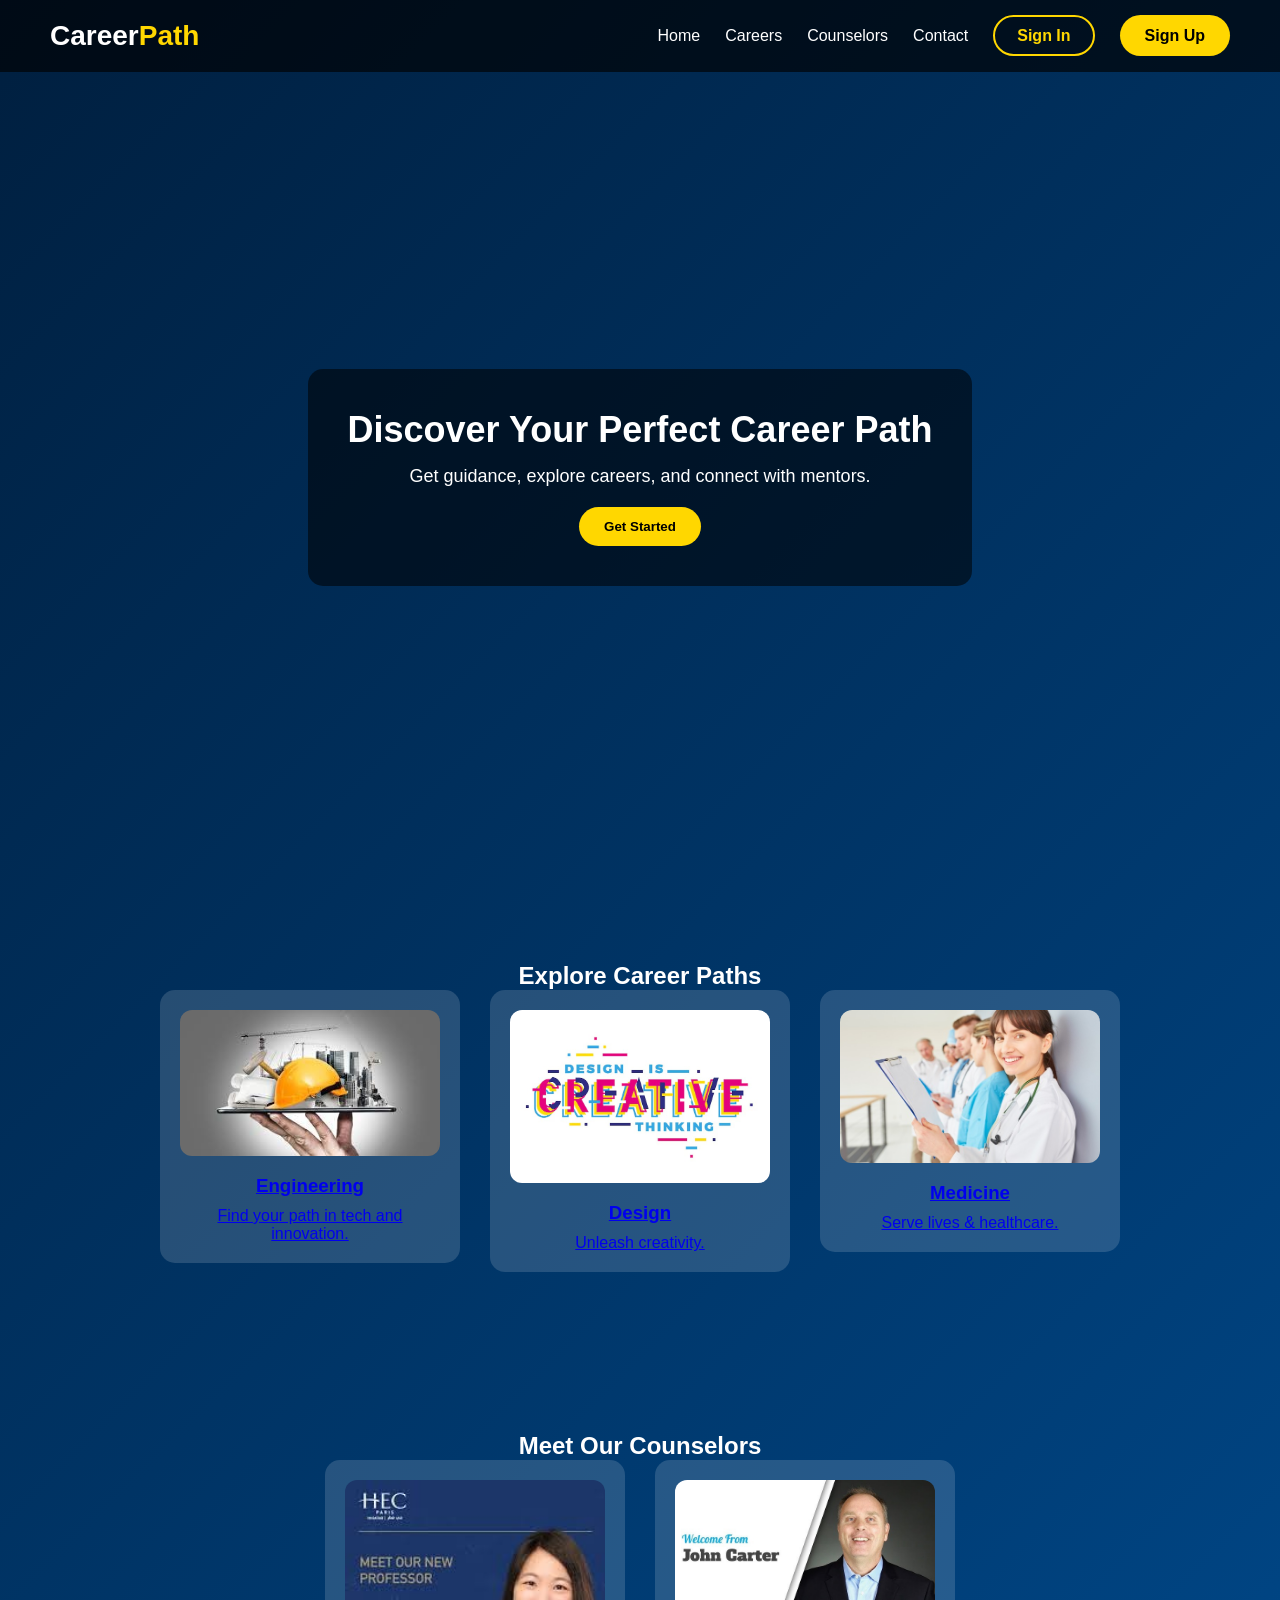
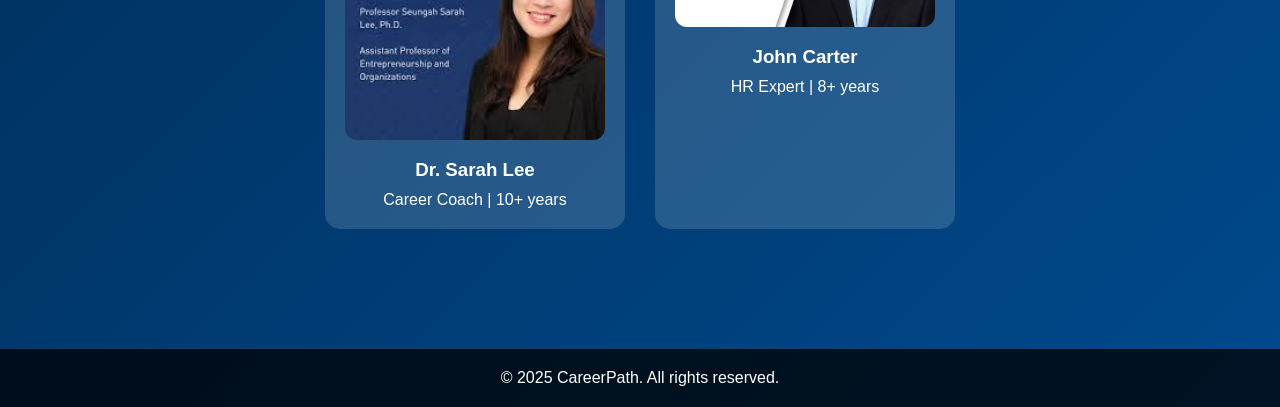
==== index.html @ 2073a29a "Rename project.html to index.html" ====
<!DOCTYPE html>
<html lang="en">
<head>
  <meta charset="UTF-8">
  <title>CareerPath</title>
  <link rel="stylesheet" href="style.css">
  <script defer src="script.js"></script>
</head>
<body>

<header class="header">
  <h1 class="logo">Career<span>Path</span></h1>
  <nav>
    <ul>
      <li><a href="#home">Home</a></li>
      <li><a href="#careers">Careers</a></li>
      <li><a href="#counselors">Counselors</a></li>
      <li><a href="contact.html">Contact</a></li>
      <li id="signin-btn"><a href="signin.html" class="btn-secondary">Sign In</a></li>
      <li id="signup-btn"><a href="signup.html" class="btn-primary">Sign Up</a></li>
      <li id="signout-btn" style="display:none;">
        <a href="#" class="btn-secondary" onclick="logout()">Sign Out</a>
      </li>
    </ul>
  </nav>
</header>

<section id="home" class="hero">
  <video autoplay muted loop id="bg-video">
    <source src="images/videocareer.mp4" type="video/mp4">
  </video>

  <div class="hero-content">
    <h2>Discover Your Perfect Career Path</h2>
    <p>Get guidance, explore careers, and connect with mentors.</p>
    <button class="btn-primary" onclick="goToSignup()">Get Started</button>
  </div>
</section>

<section id="careers" class="section">
  <h2>Explore Career Paths</h2>
  <div class="cards">
    <a href="engineering.html" class="card-link">
      <div class="card">
        <img src="images/engineering.jpg">
        <h3>Engineering</h3>
        <p>Find your path in tech and innovation.</p>
      </div>
    </a>
    <a href="design.html" class="card-link">
      <div class="card">
        <img src="images/design.jpg">
        <h3>Design</h3>
        <p>Unleash creativity.</p>
      </div>
    </a>
    <a href="medicine.html" class="card-link">
      <div class="card">
        <img src="images/medicine.jpg">
        <h3>Medicine</h3>
        <p>Serve lives & healthcare.</p>
      </div>
    </a>
  </div>
</section>

<section id="counselors" class="section">
  <h2>Meet Our Counselors</h2>
  <div class="cards">
    <div class="card">
      <a href="counselor.html"><img src="images/counselor1.jpg"></a>
      <h3>Dr. Sarah Lee</h3>
      <p>Career Coach | 10+ years</p>
    </div>
    <div class="card">
      <a href="counselor.html"><img src="images/counselor2.jpg"></a>
      <h3>John Carter</h3>
      <p>HR Expert | 8+ years</p>
    </div>
  </div>
</section>

<footer>
  <p>© 2025 CareerPath. All rights reserved.</p>
</footer>

</body>
</html>
---- style.css ----
* {
  margin: 0;
  padding: 0;
  box-sizing: border-box;
  font-family: "Poppins", sans-serif;
}

body {
  background: linear-gradient(135deg, #001f3f, #0074D9, #39CCCC);
  background-size: 400% 400%;
  animation: gradientMove 15s ease infinite;
  color: #ffffff;
  min-height: 100vh;
}

html {
  scroll-behavior: smooth;
}

@keyframes gradientMove {
  0% { background-position: 0% 50%; }
  50% { background-position: 100% 50%; }
  100% { background-position: 0% 50%; }
}

.header {
  display: flex;
  justify-content: space-between;
  align-items: center;
  padding: 20px 50px;
  background: rgba(0, 0, 0, 0.65);
  position: sticky;
  top: 0;
  z-index: 1000;
}

.logo {
  font-size: 28px;
  font-weight: 700;
}

.logo span {
  color: #FFD700;
}

nav ul {
  list-style: none;
  display: flex;
  gap: 25px;
  align-items: center;
}

nav a {
  color: #ffffff;
  text-decoration: none;
  font-weight: 500;
  transition: color 0.3s ease;
}

nav a:hover {
  color: #FFD700;
}

.hero {
  height: 90vh;
  display: flex;
  justify-content: center;
  align-items: center;
  text-align: center;
  position: relative;
}

.hero-content {
  background: rgba(0, 0, 0, 0.55);
  padding: 40px;
  border-radius: 15px;
  animation: fadeIn 1.8s ease;
}

.hero-content h2 {
  font-size: 36px;
  margin-bottom: 15px;
}

.hero-content p {
  font-size: 18px;
}

@keyframes fadeIn {
  from {
    opacity: 0;
    transform: translateY(30px);
  }
  to {
    opacity: 1;
    transform: translateY(0);
  }
}

#bg-video {
  position: fixed;
  top: 0;
  left: 0;
  width: 100%;
  height: 100%;
  object-fit: cover;
  z-index: -1;
}

.btn-primary {
  margin-top: 20px;
  padding: 12px 25px;
  background: #FFD700;
  color: #000000;
  border-radius: 25px;
  font-weight: bold;
  border: none;
  cursor: pointer;
  transition: transform 0.3s;
}

.btn-primary:hover {
  transform: scale(1.1);
}

.btn-secondary {
  padding: 10px 22px;
  border-radius: 25px;
  border: 2px solid #FFD700;
  color: #FFD700;
  font-weight: 600;
}

.section {
  padding: 80px 50px;
  text-align: center;
}

.page-title {
  font-size: 36px;
  margin-bottom: 10px;
  color: #FFD700;
}

.page-subtitle {
  font-size: 18px;
  color: #f1f1f1;
  margin-bottom: 50px;
}

.cards {
  display: flex;
  justify-content: center;
  gap: 30px;
  flex-wrap: wrap;
}

.card {
  background: rgba(255, 255, 255, 0.15);
  padding: 20px;
  border-radius: 15px;
  width: 300px;
  transition: transform 0.4s, box-shadow 0.4s;
}

.card:hover {
  transform: translateY(-10px);
  box-shadow: 0 8px 20px rgba(0, 0, 0, 0.3);
}

.card img {
  width: 100%;
  border-radius: 12px;
  margin-bottom: 15px;
}

.card h3 {
  margin-bottom: 10px;
}

.engineering-page .page-title,
.engineering-page .card h3 {
  color: #FFD700;
}

.design-page .page-title,
.design-page .card h3 {
  color: #ff66cc;
}

.medicine-page .page-title,
.medicine-page .card h3 {
  color: #00ffcc;
}

.contact form {
  max-width: 500px;
  margin: auto;
  display: flex;
  flex-direction: column;
  gap: 15px;
}

.contact input,
.contact textarea {
  padding: 12px;
  border-radius: 10px;
  border: none;
  outline: none;
}

.login-box {
  width: 320px;
  margin: 120px auto;
  background: rgba(255, 255, 255, 0.95);
  padding: 25px;
  border-radius: 12px;
  text-align: center;
  color: #000000;
  box-shadow: 0 0 15px rgba(0, 0, 0, 0.4);
}

.login-box h2 {
  margin-bottom: 20px;
}

.login-box input {
  width: 100%;
  padding: 10px;
  margin: 10px 0;
  border-radius: 6px;
  border: 1px solid #ccc;
}

.login-box a {
  color: #0074D9;
  text-decoration: none;
  font-weight: 600;
}

footer {
  background: rgba(0, 0, 0, 0.75);
  padding: 20px;
  text-align: center;
  margin-top: 40px;
}

@media (max-width: 768px) {
  .header {
    flex-direction: column;
    gap: 15px;
  }

  nav ul {
    flex-direction: column;
    gap: 15px;
  }

  .hero-content h2 {
    font-size: 28px;
  }

  .section {
    padding: 60px 20px;
  }
}

@media (max-width: 480px) {
  .card {
    width: 100%;
  }
}
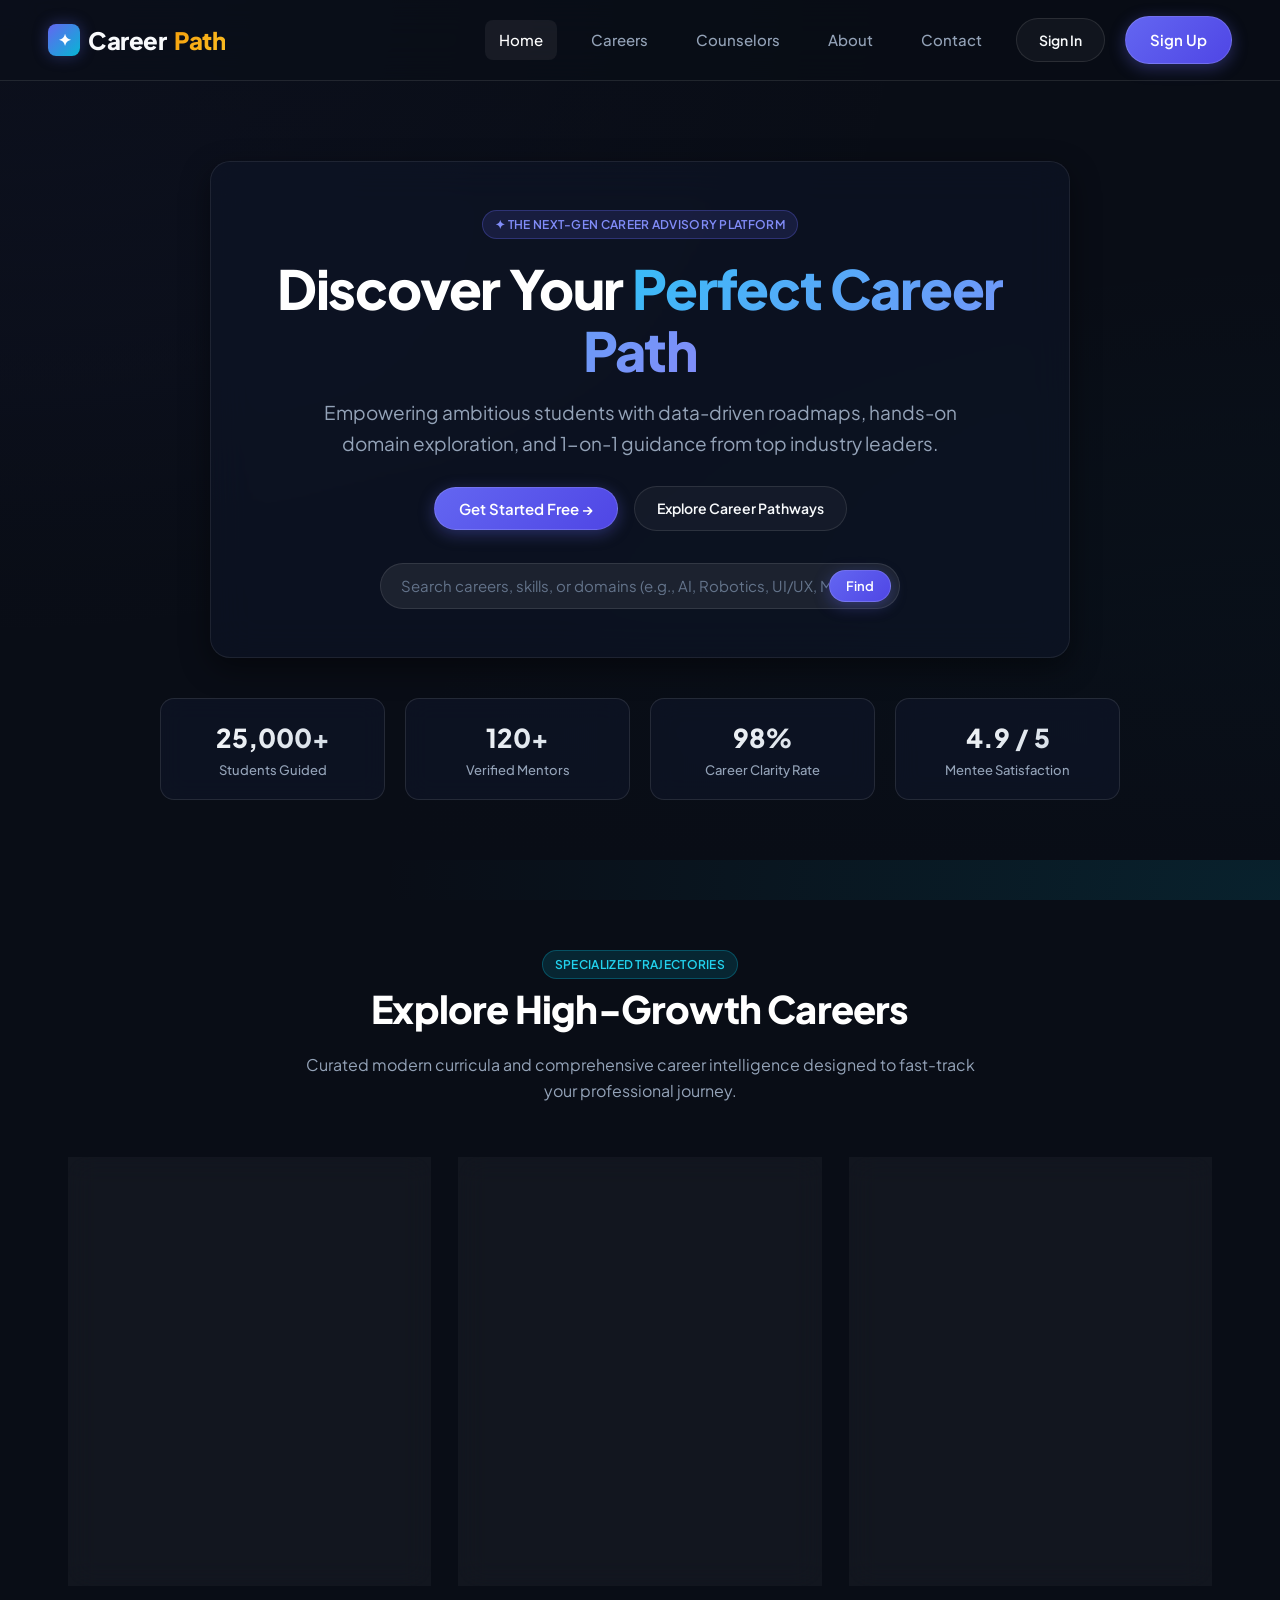
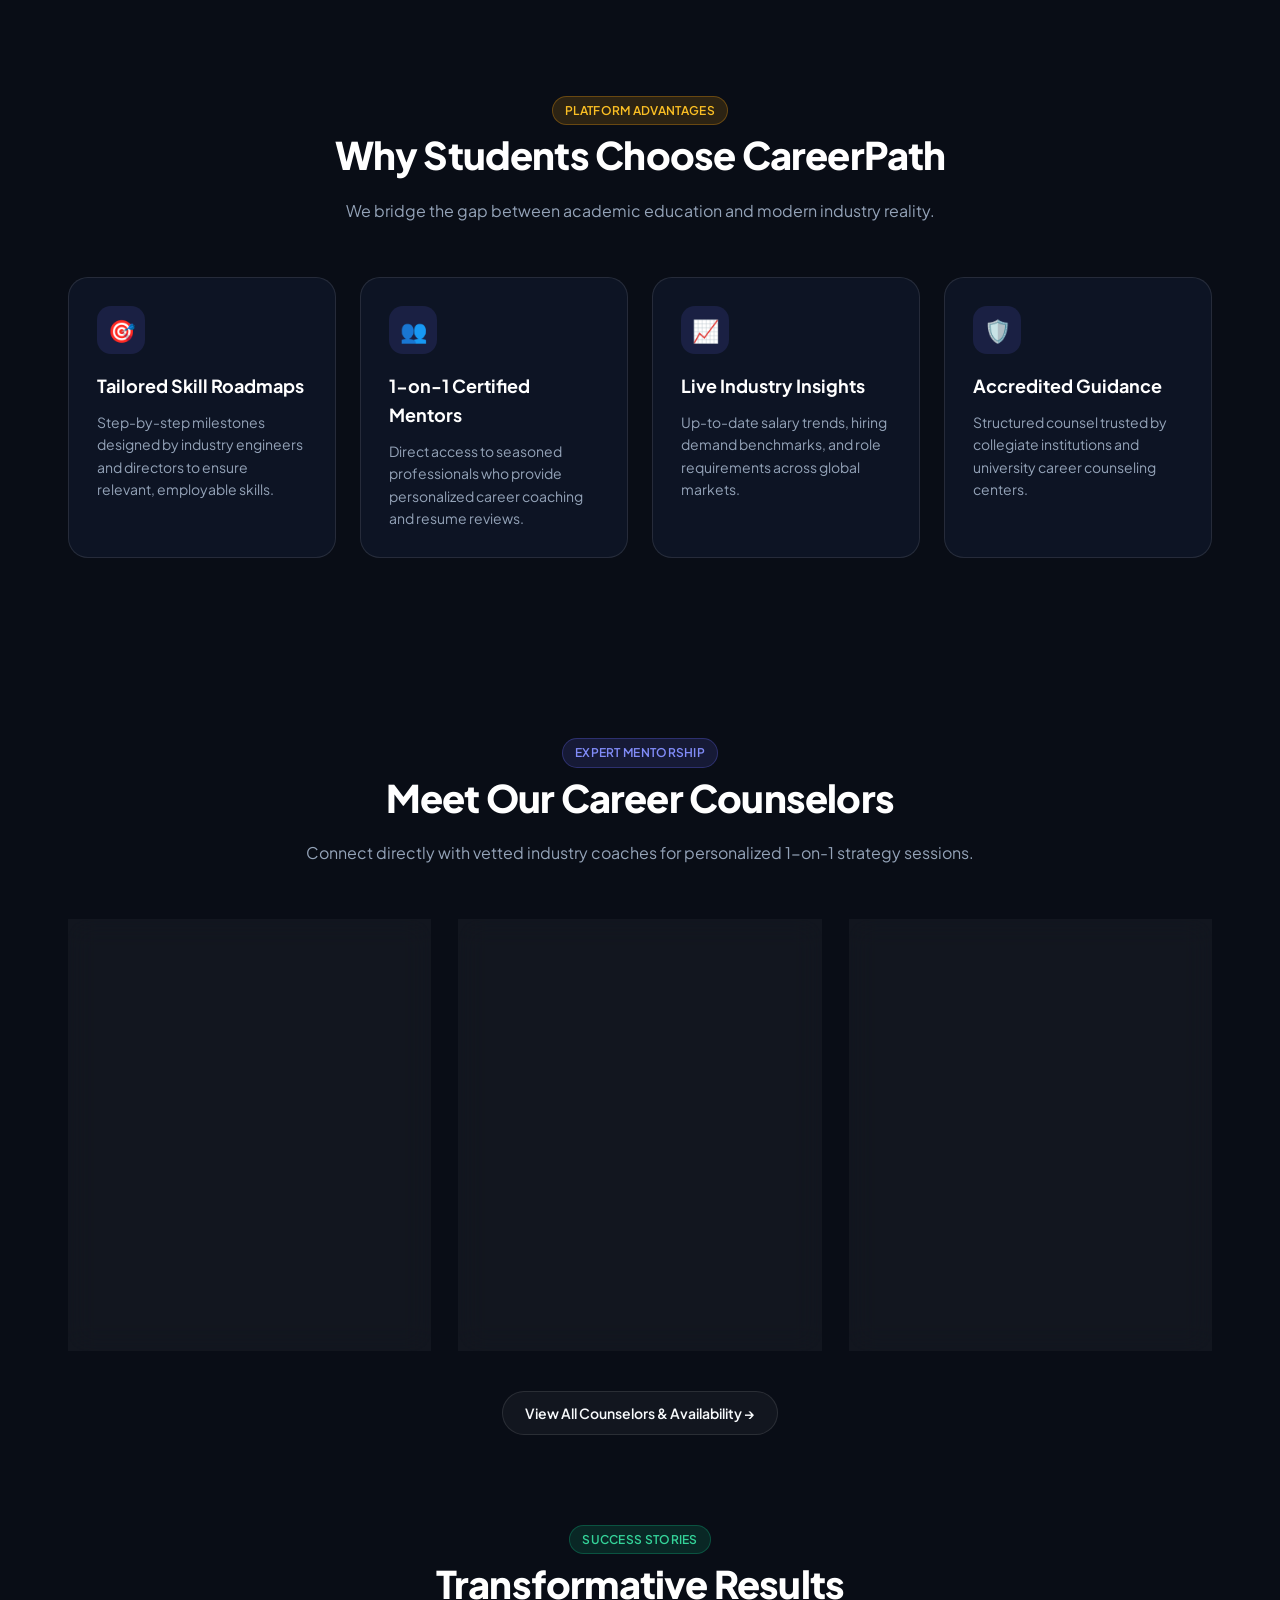
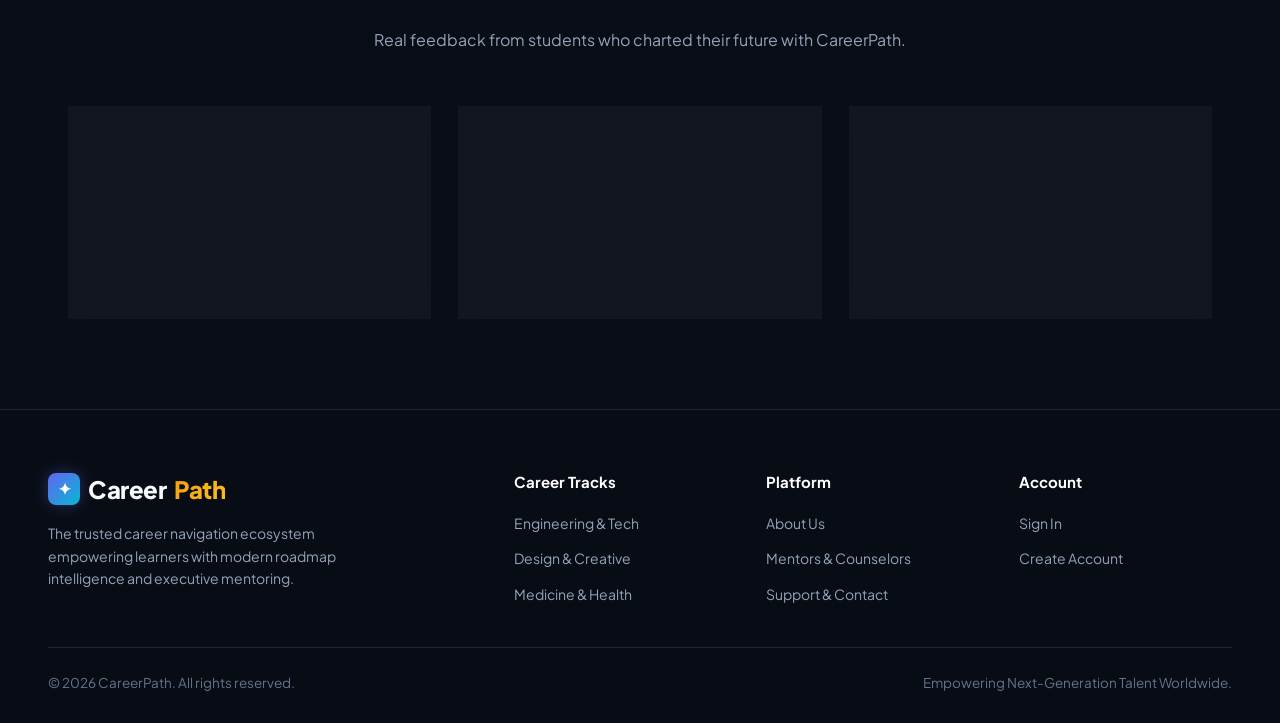
==== commit b9a741c4: "feat: major professional UI/UX upgrade with modern dark-slate theme, roadmaps, and booking system" ====
--- a/index.html
+++ b/index.html
@@ -2,22 +2,39 @@
 <html lang="en">
 <head>
   <meta charset="UTF-8">
-  <title>CareerPath</title>
+  <meta name="viewport" content="width=device-width, initial-scale=1.0">
+  <title>CareerPath | Discover Your Perfect Career Direction</title>
   <link rel="stylesheet" href="style.css">
   <script defer src="script.js"></script>
 </head>
 <body>
 
 <header class="header">
-  <h1 class="logo">Career<span>Path</span></h1>
+  <a href="index.html" class="logo">
+    <div class="logo-icon">✦</div>
+    Career<span>Path</span>
+  </a>
+
+  <button class="mobile-toggle" aria-label="Toggle Menu">☰</button>
+
   <nav>
     <ul>
-      <li><a href="#home">Home</a></li>
+      <li><a href="#home" class="active">Home</a></li>
       <li><a href="#careers">Careers</a></li>
       <li><a href="#counselors">Counselors</a></li>
+      <li><a href="about.html">About</a></li>
       <li><a href="contact.html">Contact</a></li>
-      <li id="signin-btn"><a href="signin.html" class="btn-secondary">Sign In</a></li>
-      <li id="signup-btn"><a href="signup.html" class="btn-primary">Sign Up</a></li>
+
+      <li id="user-badge" class="user-badge" style="display:none;"></li>
+
+      <li id="signin-btn">
+        <a href="signin.html" class="btn-secondary">Sign In</a>
+      </li>
+
+      <li id="signup-btn">
+        <a href="signup.html" class="btn-primary">Sign Up</a>
+      </li>
+
       <li id="signout-btn" style="display:none;">
         <a href="#" class="btn-secondary" onclick="logout()">Sign Out</a>
       </li>
@@ -25,64 +42,324 @@
   </nav>
 </header>
 
+<!-- HERO SECTION -->
 <section id="home" class="hero">
-  <video autoplay muted loop id="bg-video">
+  <video autoplay muted loop playsinline id="bg-video">
     <source src="images/videocareer.mp4" type="video/mp4">
   </video>
+  <div class="hero-overlay"></div>
 
   <div class="hero-content">
-    <h2>Discover Your Perfect Career Path</h2>
-    <p>Get guidance, explore careers, and connect with mentors.</p>
-    <button class="btn-primary" onclick="goToSignup()">Get Started</button>
-  </div>
-</section>
-
+    <div class="badge badge-primary">✦ The Next-Gen Career Advisory Platform</div>
+    <h2>Discover Your <span>Perfect Career Path</span></h2>
+    <p>Empowering ambitious students with data-driven roadmaps, hands-on domain exploration, and 1-on-1 guidance from top industry leaders.</p>
+
+    <div class="hero-cta-group">
+      <button class="btn-primary" onclick="goToSignup()">Get Started Free →</button>
+      <a href="#careers" class="btn-secondary">Explore Career Pathways</a>
+    </div>
+
+    <!-- Live Career Search -->
+    <div class="hero-search-wrapper">
+      <input type="text" id="career-search" placeholder="Search careers, skills, or domains (e.g., AI, Robotics, UI/UX, Medicine)..." />
+      <button class="btn-primary btn-sm" onclick="document.getElementById('careers').scrollIntoView({behavior: 'smooth'})">Find</button>
+    </div>
+  </div>
+
+  <!-- Trust Metrics Bar -->
+  <div class="stats-strip">
+    <div class="stat-box">
+      <div class="stat-number">25,000+</div>
+      <div class="stat-label">Students Guided</div>
+    </div>
+    <div class="stat-box">
+      <div class="stat-number">120+</div>
+      <div class="stat-label">Verified Mentors</div>
+    </div>
+    <div class="stat-box">
+      <div class="stat-number">98%</div>
+      <div class="stat-label">Career Clarity Rate</div>
+    </div>
+    <div class="stat-box">
+      <div class="stat-number">4.9 / 5</div>
+      <div class="stat-label">Mentee Satisfaction</div>
+    </div>
+  </div>
+</section>
+
+<!-- CAREER PATHWAYS SECTION -->
 <section id="careers" class="section">
-  <h2>Explore Career Paths</h2>
+  <div class="section-header">
+    <div class="badge badge-cyan">Specialized Trajectories</div>
+    <h2 class="page-title">Explore High-Growth Careers</h2>
+    <p class="page-subtitle">Curated modern curricula and comprehensive career intelligence designed to fast-track your professional journey.</p>
+  </div>
+
   <div class="cards">
     <a href="engineering.html" class="card-link">
       <div class="card">
-        <img src="images/engineering.jpg">
-        <h3>Engineering</h3>
-        <p>Find your path in tech and innovation.</p>
+        <div class="card-img-wrapper">
+          <span class="card-tag badge badge-primary">Technology & STEM</span>
+          <img src="images/engineering.jpg" alt="Engineering Careers">
+        </div>
+        <h3>Engineering <span>→</span></h3>
+        <p>Architect the future in computer science, software engineering, robotics, AI, and smart systems.</p>
+        <div class="card-meta">
+          <span>Avg. $95,000 - $145,000</span>
+          <span class="card-action-link">View Full Roadmap</span>
+        </div>
       </div>
     </a>
+
     <a href="design.html" class="card-link">
       <div class="card">
-        <img src="images/design.jpg">
-        <h3>Design</h3>
-        <p>Unleash creativity.</p>
+        <div class="card-img-wrapper">
+          <span class="card-tag badge badge-gold">Creative & Innovation</span>
+          <img src="images/design.jpg" alt="Design Careers">
+        </div>
+        <h3>Design & UX <span>→</span></h3>
+        <p>Shape seamless user experiences, digital interfaces, visual identities, and interactive products.</p>
+        <div class="card-meta">
+          <span>Avg. $80,000 - $125,000</span>
+          <span class="card-action-link">View Full Roadmap</span>
+        </div>
       </div>
     </a>
+
     <a href="medicine.html" class="card-link">
       <div class="card">
-        <img src="images/medicine.jpg">
-        <h3>Medicine</h3>
-        <p>Serve lives & healthcare.</p>
+        <div class="card-img-wrapper">
+          <span class="card-tag badge badge-emerald">Healthcare & Bio</span>
+          <img src="images/medicine.jpg" alt="Medical Careers">
+        </div>
+        <h3>Medicine & Health <span>→</span></h3>
+        <p>Save lives, lead clinical breakthroughs, and innovate in biotechnology, surgery, and healthcare systems.</p>
+        <div class="card-meta">
+          <span>Avg. $120,000 - $240,000</span>
+          <span class="card-action-link">View Full Roadmap</span>
+        </div>
       </div>
     </a>
   </div>
 </section>
 
+<!-- WHY CAREERPATH VALUE SECTION -->
+<section class="section" style="padding-top: 20px;">
+  <div class="section-header">
+    <div class="badge badge-gold">Platform Advantages</div>
+    <h2 class="page-title">Why Students Choose CareerPath</h2>
+    <p class="page-subtitle">We bridge the gap between academic education and modern industry reality.</p>
+  </div>
+
+  <div class="features-grid">
+    <div class="feature-box">
+      <div class="feature-icon">🎯</div>
+      <h4>Tailored Skill Roadmaps</h4>
+      <p>Step-by-step milestones designed by industry engineers and directors to ensure relevant, employable skills.</p>
+    </div>
+    <div class="feature-box">
+      <div class="feature-icon">👥</div>
+      <h4>1-on-1 Certified Mentors</h4>
+      <p>Direct access to seasoned professionals who provide personalized career coaching and resume reviews.</p>
+    </div>
+    <div class="feature-box">
+      <div class="feature-icon">📈</div>
+      <h4>Live Industry Insights</h4>
+      <p>Up-to-date salary trends, hiring demand benchmarks, and role requirements across global markets.</p>
+    </div>
+    <div class="feature-box">
+      <div class="feature-icon">🛡️</div>
+      <h4>Accredited Guidance</h4>
+      <p>Structured counsel trusted by collegiate institutions and university career counseling centers.</p>
+    </div>
+  </div>
+</section>
+
+<!-- COUNSELORS SECTION -->
 <section id="counselors" class="section">
-  <h2>Meet Our Counselors</h2>
+  <div class="section-header">
+    <div class="badge badge-primary">Expert Mentorship</div>
+    <h2 class="page-title">Meet Our Career Counselors</h2>
+    <p class="page-subtitle">Connect directly with vetted industry coaches for personalized 1-on-1 strategy sessions.</p>
+  </div>
+
+  <div class="cards">
+    <div class="card counselor-card" data-category="tech engineering">
+      <div class="counselor-avatar">
+        <img src="images/counselor1.jpg" alt="Dr. Sarah Lee">
+      </div>
+      <div class="rating">★★★★★ (4.9 / 5.0)</div>
+      <h3>Dr. Sarah Lee</h3>
+      <p>Principal Career Coach & Former Tech Lead. Specializes in software engineering transitions and graduate placements.</p>
+      <div class="counselor-specialties">
+        <span class="badge badge-primary">Tech Careers</span>
+        <span class="badge badge-cyan">10+ Years</span>
+      </div>
+      <button class="btn-primary btn-sm" onclick="openBookingModal('Dr. Sarah Lee')">Book Consultation</button>
+    </div>
+
+    <div class="card counselor-card" data-category="hr business management">
+      <div class="counselor-avatar">
+        <img src="images/counselor2.jpg" alt="John Carter">
+      </div>
+      <div class="rating">★★★★★ (4.8 / 5.0)</div>
+      <h3>John Carter</h3>
+      <p>Senior HR Executive & Talent Strategist. Mentors candidates on executive interviewing and salary negotiations.</p>
+      <div class="counselor-specialties">
+        <span class="badge badge-gold">HR & Hiring</span>
+        <span class="badge badge-cyan">8+ Years</span>
+      </div>
+      <button class="btn-primary btn-sm" onclick="openBookingModal('John Carter')">Book Consultation</button>
+    </div>
+
+    <div class="card counselor-card" data-category="education admissions design">
+      <div class="counselor-avatar">
+        <img src="images/counselor3.jpg" alt="Priya Sharma">
+      </div>
+      <div class="rating">★★★★★ (5.0 / 5.0)</div>
+      <h3>Priya Sharma</h3>
+      <p>Higher Education Consultant. Specializes in global university admissions, master's degree pathways, and design careers.</p>
+      <div class="counselor-specialties">
+        <span class="badge badge-emerald">Admissions</span>
+        <span class="badge badge-cyan">9+ Years</span>
+      </div>
+      <button class="btn-primary btn-sm" onclick="openBookingModal('Priya Sharma')">Book Consultation</button>
+    </div>
+  </div>
+
+  <div style="text-align: center; margin-top: 40px;">
+    <a href="counselor.html" class="btn-secondary">View All Counselors & Availability →</a>
+  </div>
+</section>
+
+<!-- TESTIMONIALS SECTION -->
+<section class="section" style="padding-top: 0;">
+  <div class="section-header">
+    <div class="badge badge-emerald">Success Stories</div>
+    <h2 class="page-title">Transformative Results</h2>
+    <p class="page-subtitle">Real feedback from students who charted their future with CareerPath.</p>
+  </div>
+
   <div class="cards">
     <div class="card">
-      <a href="counselor.html"><img src="images/counselor1.jpg"></a>
-      <h3>Dr. Sarah Lee</h3>
-      <p>Career Coach | 10+ years</p>
-    </div>
+      <p>"CareerPath completely changed my outlook. The engineering roadmap helped me prioritize the right certifications, and Sarah's coaching landed me my first junior software role."</p>
+      <div class="card-meta">
+        <div>
+          <strong style="color:#fff; display:block;">Marcus Chen</strong>
+          <span style="font-size:12px;">Software Engineer @ CloudScale</span>
+        </div>
+        <span style="color:#fbbf24;">★★★★★</span>
+      </div>
+    </div>
+
     <div class="card">
-      <a href="counselor.html"><img src="images/counselor2.jpg"></a>
-      <h3>John Carter</h3>
-      <p>HR Expert | 8+ years</p>
-    </div>
-  </div>
-</section>
-
+      <p>"The portfolio advice from the Design roadmap was invaluable. Having a counselor review my case studies gave me the edge I needed during competitive hiring."</p>
+      <div class="card-meta">
+        <div>
+          <strong style="color:#fff; display:block;">Elena Rostova</strong>
+          <span style="font-size:12px;">UI/UX Designer @ StudioPulse</span>
+        </div>
+        <span style="color:#fbbf24;">★★★★★</span>
+      </div>
+    </div>
+
+    <div class="card">
+      <p>"I was confused between biomedical research and hospital residency. John and Priya helped me weigh timelines, grants, and work-life balance with complete clarity."</p>
+      <div class="card-meta">
+        <div>
+          <strong style="color:#fff; display:block;">Dr. Ananya Patel</strong>
+          <span style="font-size:12px;">Clinical Resident @ Metro Health</span>
+        </div>
+        <span style="color:#fbbf24;">★★★★★</span>
+      </div>
+    </div>
+  </div>
+</section>
+
+<!-- CONSULTATION BOOKING MODAL -->
+<div id="booking-modal" class="modal-overlay">
+  <div class="modal-card">
+    <button class="modal-close" onclick="closeBookingModal()">✕</button>
+    <div class="badge badge-primary" style="margin-bottom: 12px;">1-on-1 Consultation</div>
+    <h3 style="font-size: 22px; margin-bottom: 8px; color: #fff;">Book Session with <span id="modal-counselor-name" style="color:#818cf8;">Advisor</span></h3>
+    <p style="font-size: 13.5px; color: var(--text-muted); margin-bottom: 20px;">Select your preferred date and format for a 45-minute live career strategy video call.</p>
+
+    <form onsubmit="confirmBooking(event)">
+      <div class="form-group">
+        <label>Select Session Date</label>
+        <div class="input-field-wrapper">
+          <input type="date" required value="2026-09-25">
+        </div>
+      </div>
+
+      <div class="form-group">
+        <label>Preferred Time Slot</label>
+        <div class="input-field-wrapper">
+          <select style="width: 100%; padding: 12px 16px; background: rgba(255, 255, 255, 0.05); border: 1px solid var(--border-color); border-radius: var(--radius-md); color: #fff; font-size: 14.5px; outline: none;">
+            <option value="10am" style="background:#0f172a; color:#fff;">10:00 AM - 10:45 AM (EST)</option>
+            <option value="2pm" style="background:#0f172a; color:#fff;">02:00 PM - 02:45 PM (EST)</option>
+            <option value="6pm" style="background:#0f172a; color:#fff;">06:00 PM - 06:45 PM (EST)</option>
+          </select>
+        </div>
+      </div>
+
+      <div class="form-group">
+        <label>Primary Focus Area</label>
+        <div class="input-field-wrapper">
+          <input type="text" placeholder="e.g., Resume Review, Major Selection, Career Transition" required>
+        </div>
+      </div>
+
+      <button type="submit" class="btn-primary" style="width: 100%; margin-top: 10px;">Confirm & Schedule Session</button>
+    </form>
+  </div>
+</div>
+
+<!-- FOOTER -->
 <footer>
-  <p>© 2025 CareerPath. All rights reserved.</p>
+  <div class="footer-content">
+    <div class="footer-brand">
+      <a href="index.html" class="logo">
+        <div class="logo-icon">✦</div>
+        Career<span>Path</span>
+      </a>
+      <p>The trusted career navigation ecosystem empowering learners with modern roadmap intelligence and executive mentoring.</p>
+    </div>
+
+    <div class="footer-col">
+      <h5>Career Tracks</h5>
+      <ul>
+        <li><a href="engineering.html">Engineering & Tech</a></li>
+        <li><a href="design.html">Design & Creative</a></li>
+        <li><a href="medicine.html">Medicine & Health</a></li>
+      </ul>
+    </div>
+
+    <div class="footer-col">
+      <h5>Platform</h5>
+      <ul>
+        <li><a href="about.html">About Us</a></li>
+        <li><a href="counselor.html">Mentors & Counselors</a></li>
+        <li><a href="contact.html">Support & Contact</a></li>
+      </ul>
+    </div>
+
+    <div class="footer-col">
+      <h5>Account</h5>
+      <ul>
+        <li><a href="signin.html">Sign In</a></li>
+        <li><a href="signup.html">Create Account</a></li>
+      </ul>
+    </div>
+  </div>
+
+  <div class="footer-bottom">
+    <p>© 2026 CareerPath. All rights reserved.</p>
+    <p>Empowering Next-Generation Talent Worldwide.</p>
+  </div>
 </footer>
+
+<div id="toast-container"></div>
 
 </body>
 </html>
--- a/style.css
+++ b/style.css
@@ -1,272 +1,1228 @@
+@import url('https://fonts.googleapis.com/css2?family=Plus+Jakarta+Sans:wght@300;400;500;600;700;800&display=swap');
+
+:root {
+  --bg-main: #090d16;
+  --bg-surface: rgba(15, 23, 42, 0.75);
+  --bg-surface-hover: rgba(30, 41, 59, 0.85);
+  --bg-card: rgba(255, 255, 255, 0.04);
+  --bg-card-hover: rgba(255, 255, 255, 0.08);
+  --border-color: rgba(255, 255, 255, 0.1);
+  --border-highlight: rgba(99, 102, 241, 0.4);
+
+  --primary: #6366f1;
+  --primary-hover: #4f46e5;
+  --primary-glow: rgba(99, 102, 241, 0.35);
+
+  --accent-cyan: #06b6d4;
+  --accent-gold: #f59e0b;
+  --accent-emerald: #10b981;
+  --accent-rose: #f43f5e;
+
+  --text-main: #f8fafc;
+  --text-muted: #94a3b8;
+  --text-dim: #64748b;
+
+  --radius-sm: 8px;
+  --radius-md: 14px;
+  --radius-lg: 20px;
+  --radius-full: 9999px;
+
+  --shadow-sm: 0 4px 12px rgba(0, 0, 0, 0.3);
+  --shadow-md: 0 10px 30px rgba(0, 0, 0, 0.45);
+  --shadow-glow: 0 0 25px var(--primary-glow);
+
+  --transition: all 0.3s cubic-bezier(0.16, 1, 0.3, 1);
+}
+
 * {
   margin: 0;
   padding: 0;
   box-sizing: border-box;
-  font-family: "Poppins", sans-serif;
-}
-
-body {
-  background: linear-gradient(135deg, #001f3f, #0074D9, #39CCCC);
-  background-size: 400% 400%;
-  animation: gradientMove 15s ease infinite;
-  color: #ffffff;
-  min-height: 100vh;
+  font-family: 'Plus Jakarta Sans', -apple-system, BlinkMacSystemFont, sans-serif;
 }
 
 html {
   scroll-behavior: smooth;
-}
-
-@keyframes gradientMove {
-  0% { background-position: 0% 50%; }
-  50% { background-position: 100% 50%; }
-  100% { background-position: 0% 50%; }
-}
-
+  color-scheme: dark;
+}
+
+body {
+  background-color: var(--bg-main);
+  background-image: 
+    radial-gradient(at 0% 0%, rgba(99, 102, 241, 0.15) 0px, transparent 50%),
+    radial-gradient(at 100% 100%, rgba(6, 182, 212, 0.12) 0px, transparent 50%);
+  background-attachment: fixed;
+  color: var(--text-main);
+  min-height: 100vh;
+  line-height: 1.6;
+  overflow-x: hidden;
+  display: flex;
+  flex-direction: column;
+}
+
+/* ==========================================================================
+   NAVIGATION & HEADER
+   ========================================================================== */
 .header {
   display: flex;
   justify-content: space-between;
   align-items: center;
-  padding: 20px 50px;
-  background: rgba(0, 0, 0, 0.65);
+  padding: 16px 48px;
+  background: rgba(9, 13, 22, 0.85);
+  backdrop-filter: blur(18px);
+  -webkit-backdrop-filter: blur(18px);
   position: sticky;
   top: 0;
   z-index: 1000;
+  border-bottom: 1px solid var(--border-color);
+  transition: var(--transition);
 }
 
 .logo {
-  font-size: 28px;
-  font-weight: 700;
+  font-size: 24px;
+  font-weight: 800;
+  letter-spacing: -0.5px;
+  display: flex;
+  align-items: center;
+  gap: 8px;
+  text-decoration: none;
+  color: var(--text-main);
+}
+
+.logo-icon {
+  width: 32px;
+  height: 32px;
+  background: linear-gradient(135deg, var(--primary), var(--accent-cyan));
+  border-radius: var(--radius-sm);
+  display: flex;
+  align-items: center;
+  justify-content: center;
+  color: #fff;
+  font-size: 16px;
+  box-shadow: 0 0 15px var(--primary-glow);
 }
 
 .logo span {
-  color: #FFD700;
+  background: linear-gradient(135deg, var(--accent-gold), #fbbf24);
+  -webkit-background-clip: text;
+  -webkit-text-fill-color: transparent;
 }
 
 nav ul {
   list-style: none;
   display: flex;
-  gap: 25px;
+  gap: 20px;
   align-items: center;
 }
 
 nav a {
-  color: #ffffff;
+  color: var(--text-muted);
   text-decoration: none;
   font-weight: 500;
-  transition: color 0.3s ease;
-}
-
-nav a:hover {
-  color: #FFD700;
-}
-
+  font-size: 15px;
+  padding: 8px 14px;
+  border-radius: var(--radius-sm);
+  transition: var(--transition);
+  display: inline-flex;
+  align-items: center;
+  gap: 6px;
+}
+
+nav a:hover,
+nav a.active {
+  color: #ffffff;
+  background: rgba(255, 255, 255, 0.06);
+}
+
+/* Mobile Toggle Hamburger */
+.mobile-toggle {
+  display: none;
+  background: none;
+  border: none;
+  color: var(--text-main);
+  font-size: 24px;
+  cursor: pointer;
+  padding: 8px;
+}
+
+/* ==========================================================================
+   BUTTONS & BADGES
+   ========================================================================== */
+.btn-primary {
+  padding: 11px 24px;
+  background: linear-gradient(135deg, var(--primary), #4f46e5);
+  color: #ffffff;
+  border-radius: var(--radius-full);
+  font-weight: 600;
+  font-size: 15px;
+  border: 1px solid rgba(255, 255, 255, 0.15);
+  cursor: pointer;
+  transition: var(--transition);
+  display: inline-flex;
+  align-items: center;
+  justify-content: center;
+  gap: 8px;
+  text-decoration: none;
+  box-shadow: 0 4px 16px var(--primary-glow);
+}
+
+.btn-primary:hover {
+  transform: translateY(-2px);
+  box-shadow: 0 6px 24px rgba(99, 102, 241, 0.5);
+  background: linear-gradient(135deg, #6d70f7, var(--primary));
+  color: #fff;
+}
+
+.btn-secondary {
+  padding: 10px 22px;
+  border-radius: var(--radius-full);
+  border: 1px solid var(--border-color);
+  background: rgba(255, 255, 255, 0.04);
+  color: var(--text-main);
+  font-weight: 600;
+  font-size: 14px;
+  cursor: pointer;
+  transition: var(--transition);
+  display: inline-flex;
+  align-items: center;
+  justify-content: center;
+  gap: 8px;
+  text-decoration: none;
+}
+
+.btn-secondary:hover {
+  background: rgba(255, 255, 255, 0.1);
+  border-color: rgba(255, 255, 255, 0.3);
+  transform: translateY(-2px);
+  color: #ffffff;
+}
+
+.btn-sm {
+  padding: 7px 16px;
+  font-size: 13px;
+}
+
+.badge {
+  display: inline-flex;
+  align-items: center;
+  gap: 6px;
+  padding: 4px 12px;
+  border-radius: var(--radius-full);
+  font-size: 12px;
+  font-weight: 600;
+  letter-spacing: 0.3px;
+  text-transform: uppercase;
+}
+
+.badge-primary {
+  background: rgba(99, 102, 241, 0.15);
+  color: #818cf8;
+  border: 1px solid rgba(99, 102, 241, 0.3);
+}
+
+.badge-gold {
+  background: rgba(245, 158, 11, 0.15);
+  color: #fbbf24;
+  border: 1px solid rgba(245, 158, 11, 0.3);
+}
+
+.badge-emerald {
+  background: rgba(16, 185, 129, 0.15);
+  color: #34d399;
+  border: 1px solid rgba(16, 185, 129, 0.3);
+}
+
+.badge-cyan {
+  background: rgba(6, 182, 212, 0.15);
+  color: #22d3ee;
+  border: 1px solid rgba(6, 182, 212, 0.3);
+}
+
+/* ==========================================================================
+   HERO SECTION
+   ========================================================================== */
 .hero {
-  height: 90vh;
-  display: flex;
+  min-height: 85vh;
+  display: flex;
+  flex-direction: column;
   justify-content: center;
   align-items: center;
   text-align: center;
   position: relative;
-}
-
-.hero-content {
-  background: rgba(0, 0, 0, 0.55);
-  padding: 40px;
-  border-radius: 15px;
-  animation: fadeIn 1.8s ease;
-}
-
-.hero-content h2 {
-  font-size: 36px;
-  margin-bottom: 15px;
-}
-
-.hero-content p {
-  font-size: 18px;
-}
-
-@keyframes fadeIn {
-  from {
-    opacity: 0;
-    transform: translateY(30px);
-  }
-  to {
-    opacity: 1;
-    transform: translateY(0);
-  }
+  padding: 80px 24px 60px;
+  overflow: hidden;
 }
 
 #bg-video {
-  position: fixed;
+  position: absolute;
   top: 0;
   left: 0;
   width: 100%;
   height: 100%;
   object-fit: cover;
-  z-index: -1;
-}
-
-.btn-primary {
-  margin-top: 20px;
-  padding: 12px 25px;
-  background: #FFD700;
-  color: #000000;
-  border-radius: 25px;
-  font-weight: bold;
+  z-index: 0;
+  filter: brightness(0.28) contrast(1.1);
+  pointer-events: none;
+}
+
+.hero-overlay {
+  position: absolute;
+  top: 0;
+  left: 0;
+  width: 100%;
+  height: 100%;
+  background: linear-gradient(
+    180deg,
+    rgba(9, 13, 22, 0.8) 0%,
+    rgba(9, 13, 22, 0.6) 40%,
+    var(--bg-main) 100%
+  );
+  z-index: 1;
+  pointer-events: none;
+}
+
+.hero-content {
+  position: relative;
+  z-index: 2;
+  max-width: 860px;
+  padding: 48px 36px;
+  border-radius: var(--radius-lg);
+  background: rgba(15, 23, 42, 0.5);
+  border: 1px solid rgba(255, 255, 255, 0.08);
+  backdrop-filter: blur(20px);
+  -webkit-backdrop-filter: blur(20px);
+  box-shadow: var(--shadow-md);
+  animation: heroFadeIn 0.9s cubic-bezier(0.16, 1, 0.3, 1);
+}
+
+@keyframes heroFadeIn {
+  from {
+    opacity: 0;
+    transform: translateY(24px) scale(0.98);
+  }
+  to {
+    opacity: 1;
+    transform: translateY(0) scale(1);
+  }
+}
+
+.hero-content h2 {
+  font-size: clamp(32px, 5vw, 54px);
+  font-weight: 800;
+  line-height: 1.15;
+  letter-spacing: -1.2px;
+  margin: 18px 0 16px;
+  color: #ffffff;
+}
+
+.hero-content h2 span {
+  background: linear-gradient(135deg, #38bdf8, #818cf8);
+  -webkit-background-clip: text;
+  -webkit-text-fill-color: transparent;
+}
+
+.hero-content p {
+  font-size: clamp(16px, 2vw, 19px);
+  color: var(--text-muted);
+  max-width: 650px;
+  margin: 0 auto 28px;
+  line-height: 1.6;
+}
+
+.hero-cta-group {
+  display: flex;
+  justify-content: center;
+  align-items: center;
+  gap: 16px;
+  flex-wrap: wrap;
+}
+
+/* Quick Search Bar inside Hero */
+.hero-search-wrapper {
+  margin-top: 32px;
+  display: flex;
+  align-items: center;
+  background: rgba(255, 255, 255, 0.07);
+  border: 1px solid var(--border-color);
+  border-radius: var(--radius-full);
+  padding: 6px 8px 6px 20px;
+  max-width: 520px;
+  margin-left: auto;
+  margin-right: auto;
+  transition: var(--transition);
+}
+
+.hero-search-wrapper:focus-within {
+  border-color: var(--primary);
+  box-shadow: 0 0 20px var(--primary-glow);
+  background: rgba(255, 255, 255, 0.1);
+}
+
+.hero-search-wrapper input {
+  background: transparent;
   border: none;
+  outline: none;
+  color: #fff;
+  font-size: 15px;
+  width: 100%;
+}
+
+.hero-search-wrapper input::placeholder {
+  color: var(--text-dim);
+}
+
+/* Hero Stats Bar */
+.stats-strip {
+  position: relative;
+  z-index: 2;
+  margin-top: 40px;
+  display: grid;
+  grid-template-columns: repeat(4, 1fr);
+  gap: 20px;
+  max-width: 960px;
+  width: 100%;
+}
+
+.stat-box {
+  background: rgba(15, 23, 42, 0.6);
+  border: 1px solid var(--border-color);
+  backdrop-filter: blur(12px);
+  padding: 18px 20px;
+  border-radius: var(--radius-md);
+  text-align: center;
+  transition: var(--transition);
+}
+
+.stat-box:hover {
+  transform: translateY(-3px);
+  border-color: rgba(255, 255, 255, 0.2);
+  background: rgba(30, 41, 59, 0.7);
+}
+
+.stat-number {
+  font-size: 26px;
+  font-weight: 800;
+  color: #ffffff;
+  background: linear-gradient(135deg, #ffffff, #cbd5e1);
+  -webkit-background-clip: text;
+  -webkit-text-fill-color: transparent;
+}
+
+.stat-label {
+  font-size: 13px;
+  color: var(--text-muted);
+  font-weight: 500;
+  margin-top: 2px;
+}
+
+/* ==========================================================================
+   SECTIONS & TITLES
+   ========================================================================== */
+.section {
+  padding: 90px 48px;
+  max-width: 1240px;
+  margin: 0 auto;
+  width: 100%;
+  position: relative;
+}
+
+.section-header {
+  text-align: center;
+  max-width: 680px;
+  margin: 0 auto 54px;
+}
+
+.page-title {
+  font-size: clamp(28px, 4vw, 38px);
+  font-weight: 800;
+  letter-spacing: -0.8px;
+  margin-bottom: 12px;
+  color: #ffffff;
+}
+
+.page-subtitle {
+  font-size: 16px;
+  color: var(--text-muted);
+  line-height: 1.6;
+}
+
+/* Breadcrumb Navigation for Subpages */
+.breadcrumbs {
+  display: flex;
+  align-items: center;
+  gap: 8px;
+  font-size: 14px;
+  color: var(--text-dim);
+  margin-bottom: 24px;
+}
+
+.breadcrumbs a {
+  color: var(--text-muted);
+  text-decoration: none;
+  transition: var(--transition);
+}
+
+.breadcrumbs a:hover {
+  color: var(--primary);
+}
+
+/* ==========================================================================
+   CARDS & GRIDS
+   ========================================================================== */
+.cards {
+  display: grid;
+  grid-template-columns: repeat(auto-fit, minmax(320px, 1fr));
+  gap: 28px;
+}
+
+.card-link {
+  text-decoration: none;
+  color: inherit;
+  display: block;
+}
+
+.card {
+  background: var(--bg-card);
+  border: 1px solid var(--border-color);
+  border-radius: var(--radius-lg);
+  padding: 24px;
+  backdrop-filter: blur(14px);
+  -webkit-backdrop-filter: blur(14px);
+  transition: var(--transition);
+  height: 100%;
+  display: flex;
+  flex-direction: column;
+  position: relative;
+  overflow: hidden;
+}
+
+.card::before {
+  content: '';
+  position: absolute;
+  top: 0;
+  left: 0;
+  right: 0;
+  height: 3px;
+  background: linear-gradient(90deg, transparent, var(--primary), transparent);
+  opacity: 0;
+  transition: opacity 0.4s ease;
+}
+
+.card:hover {
+  transform: translateY(-6px);
+  background: var(--bg-card-hover);
+  border-color: var(--border-highlight);
+  box-shadow: var(--shadow-md), 0 0 20px rgba(99, 102, 241, 0.15);
+}
+
+.card:hover::before {
+  opacity: 1;
+}
+
+.card-img-wrapper {
+  position: relative;
+  width: 100%;
+  height: 200px;
+  border-radius: var(--radius-md);
+  overflow: hidden;
+  margin-bottom: 18px;
+  background: #1e293b;
+}
+
+.card-img-wrapper img,
+.card > img {
+  width: 100%;
+  height: 200px;
+  object-fit: cover;
+  border-radius: var(--radius-md);
+  transition: transform 0.5s ease;
+}
+
+.card:hover .card-img-wrapper img,
+.card:hover > img {
+  transform: scale(1.05);
+}
+
+.card-tag {
+  position: absolute;
+  top: 12px;
+  left: 12px;
+  z-index: 2;
+}
+
+.card h3 {
+  font-size: 20px;
+  font-weight: 700;
+  margin-bottom: 8px;
+  color: #ffffff;
+  display: flex;
+  align-items: center;
+  justify-content: space-between;
+}
+
+.card p {
+  color: var(--text-muted);
+  font-size: 14px;
+  line-height: 1.6;
+  margin-bottom: 16px;
+  flex-grow: 1;
+}
+
+.card-meta {
+  display: flex;
+  align-items: center;
+  justify-content: space-between;
+  padding-top: 14px;
+  border-top: 1px solid var(--border-color);
+  font-size: 13px;
+  color: var(--text-dim);
+}
+
+.card-action-link {
+  color: #818cf8;
+  font-weight: 600;
+  font-size: 14px;
+  display: inline-flex;
+  align-items: center;
+  gap: 6px;
+  transition: var(--transition);
+}
+
+.card:hover .card-action-link {
+  color: #a5b4fc;
+  gap: 10px;
+}
+
+/* Counselor Specific Styling */
+.counselor-avatar {
+  width: 120px;
+  height: 120px;
+  border-radius: var(--radius-full);
+  margin: 0 auto 16px;
+  position: relative;
+  overflow: hidden;
+  border: 3px solid rgba(99, 102, 241, 0.4);
+  box-shadow: 0 4px 15px rgba(0, 0, 0, 0.4);
+}
+
+.counselor-avatar img {
+  width: 100%;
+  height: 100%;
+  object-fit: cover;
+}
+
+.counselor-card {
+  text-align: center;
+}
+
+.counselor-card .rating {
+  color: #fbbf24;
+  font-size: 14px;
+  margin-bottom: 8px;
+}
+
+.counselor-specialties {
+  display: flex;
+  gap: 6px;
+  justify-content: center;
+  flex-wrap: wrap;
+  margin: 12px 0 18px;
+}
+
+/* Domain Subpages Page Theming */
+.engineering-page .page-title {
+  color: #60a5fa;
+}
+
+.design-page .page-title {
+  color: #f472b6;
+}
+
+.medicine-page .page-title {
+  color: #34d399;
+}
+
+.roadmap-list {
+  list-style: none;
+  display: flex;
+  flex-direction: column;
+  gap: 10px;
+  margin: 14px 0;
+  text-align: left;
+}
+
+.roadmap-item {
+  display: flex;
+  align-items: flex-start;
+  gap: 10px;
+  font-size: 13.5px;
+  color: var(--text-muted);
+}
+
+.roadmap-bullet {
+  width: 18px;
+  height: 18px;
+  border-radius: var(--radius-full);
+  background: rgba(99, 102, 241, 0.2);
+  color: #818cf8;
+  display: flex;
+  align-items: center;
+  justify-content: center;
+  font-size: 11px;
+  font-weight: 700;
+  flex-shrink: 0;
+  margin-top: 2px;
+}
+
+/* ==========================================================================
+   INTERACTIVE FILTER TABS
+   ========================================================================== */
+.filter-tabs {
+  display: flex;
+  justify-content: center;
+  gap: 10px;
+  margin-bottom: 36px;
+  flex-wrap: wrap;
+}
+
+.filter-tab {
+  padding: 8px 18px;
+  border-radius: var(--radius-full);
+  border: 1px solid var(--border-color);
+  background: rgba(255, 255, 255, 0.04);
+  color: var(--text-muted);
+  font-size: 14px;
+  font-weight: 500;
   cursor: pointer;
-  transition: transform 0.3s;
-}
-
-.btn-primary:hover {
-  transform: scale(1.1);
-}
-
-.btn-secondary {
-  padding: 10px 22px;
-  border-radius: 25px;
-  border: 2px solid #FFD700;
-  color: #FFD700;
+  transition: var(--transition);
+}
+
+.filter-tab:hover,
+.filter-tab.active {
+  background: var(--primary);
+  color: #ffffff;
+  border-color: var(--primary);
+  box-shadow: 0 4px 12px var(--primary-glow);
+}
+
+/* ==========================================================================
+   VALUE PROPOSITION & TESTIMONIALS
+   ========================================================================== */
+.features-grid {
+  display: grid;
+  grid-template-columns: repeat(auto-fit, minmax(260px, 1fr));
+  gap: 24px;
+  margin-top: 40px;
+}
+
+.feature-box {
+  background: var(--bg-surface);
+  border: 1px solid var(--border-color);
+  padding: 28px;
+  border-radius: var(--radius-lg);
+  transition: var(--transition);
+}
+
+.feature-box:hover {
+  transform: translateY(-4px);
+  border-color: rgba(255, 255, 255, 0.2);
+}
+
+.feature-icon {
+  width: 48px;
+  height: 48px;
+  border-radius: var(--radius-md);
+  background: rgba(99, 102, 241, 0.15);
+  color: #818cf8;
+  display: flex;
+  align-items: center;
+  justify-content: center;
+  font-size: 22px;
+  margin-bottom: 18px;
+}
+
+.feature-box h4 {
+  font-size: 18px;
+  font-weight: 700;
+  margin-bottom: 10px;
+  color: #fff;
+}
+
+.feature-box p {
+  color: var(--text-muted);
+  font-size: 14px;
+  line-height: 1.6;
+}
+
+/* ==========================================================================
+   FORMS, AUTH & CONTACT
+   ========================================================================== */
+.auth-wrapper {
+  display: flex;
+  justify-content: center;
+  align-items: center;
+  padding: 60px 20px 100px;
+  flex: 1;
+}
+
+.login-box {
+  width: 100%;
+  max-width: 440px;
+  background: rgba(15, 23, 42, 0.85);
+  border: 1px solid var(--border-color);
+  backdrop-filter: blur(24px);
+  -webkit-backdrop-filter: blur(24px);
+  padding: 40px 36px;
+  border-radius: var(--radius-lg);
+  color: var(--text-main);
+  box-shadow: var(--shadow-md);
+  animation: heroFadeIn 0.6s ease;
+}
+
+.login-box h2 {
+  font-size: 26px;
+  font-weight: 700;
+  letter-spacing: -0.5px;
+  margin-bottom: 8px;
+  text-align: center;
+}
+
+.login-box .subtitle {
+  color: var(--text-muted);
+  font-size: 14px;
+  text-align: center;
+  margin-bottom: 28px;
+}
+
+.form-group {
+  margin-bottom: 18px;
+  text-align: left;
+}
+
+.form-group label {
+  display: block;
+  font-size: 13px;
   font-weight: 600;
-}
-
-.section {
-  padding: 80px 50px;
-  text-align: center;
-}
-
-.page-title {
-  font-size: 36px;
-  margin-bottom: 10px;
-  color: #FFD700;
-}
-
-.page-subtitle {
-  font-size: 18px;
-  color: #f1f1f1;
-  margin-bottom: 50px;
-}
-
-.cards {
-  display: flex;
-  justify-content: center;
-  gap: 30px;
-  flex-wrap: wrap;
-}
-
-.card {
-  background: rgba(255, 255, 255, 0.15);
-  padding: 20px;
-  border-radius: 15px;
-  width: 300px;
-  transition: transform 0.4s, box-shadow 0.4s;
-}
-
-.card:hover {
-  transform: translateY(-10px);
-  box-shadow: 0 8px 20px rgba(0, 0, 0, 0.3);
-}
-
-.card img {
-  width: 100%;
-  border-radius: 12px;
-  margin-bottom: 15px;
-}
-
-.card h3 {
-  margin-bottom: 10px;
-}
-
-.engineering-page .page-title,
-.engineering-page .card h3 {
-  color: #FFD700;
-}
-
-.design-page .page-title,
-.design-page .card h3 {
-  color: #ff66cc;
-}
-
-.medicine-page .page-title,
-.medicine-page .card h3 {
-  color: #00ffcc;
-}
-
-.contact form {
-  max-width: 500px;
-  margin: auto;
-  display: flex;
-  flex-direction: column;
-  gap: 15px;
-}
-
+  color: var(--text-muted);
+  margin-bottom: 6px;
+}
+
+.input-field-wrapper {
+  position: relative;
+  display: flex;
+  align-items: center;
+}
+
+.input-field-wrapper input,
+.input-field-wrapper textarea,
 .contact input,
 .contact textarea {
-  padding: 12px;
-  border-radius: 10px;
-  border: none;
+  width: 100%;
+  padding: 12px 16px;
+  background: rgba(255, 255, 255, 0.05);
+  border: 1px solid var(--border-color);
+  border-radius: var(--radius-md);
+  color: #ffffff;
+  font-size: 14.5px;
   outline: none;
-}
-
-.login-box {
-  width: 320px;
-  margin: 120px auto;
-  background: rgba(255, 255, 255, 0.95);
-  padding: 25px;
-  border-radius: 12px;
+  transition: var(--transition);
+}
+
+.input-field-wrapper input:focus,
+.contact input:focus,
+.contact textarea:focus {
+  border-color: var(--primary);
+  background: rgba(255, 255, 255, 0.08);
+  box-shadow: 0 0 15px var(--primary-glow);
+}
+
+.login-box input {
+  margin: 0;
+}
+
+.login-box .btn-primary {
+  width: 100%;
+  margin-top: 10px;
+  padding: 13px;
+  font-size: 15px;
+}
+
+.login-box p {
+  font-size: 14px;
+  color: var(--text-muted);
+  margin-top: 22px;
   text-align: center;
-  color: #000000;
-  box-shadow: 0 0 15px rgba(0, 0, 0, 0.4);
-}
-
-.login-box h2 {
-  margin-bottom: 20px;
-}
-
-.login-box input {
-  width: 100%;
-  padding: 10px;
-  margin: 10px 0;
-  border-radius: 6px;
-  border: 1px solid #ccc;
 }
 
 .login-box a {
-  color: #0074D9;
+  color: #818cf8;
   text-decoration: none;
   font-weight: 600;
-}
-
+  transition: var(--transition);
+}
+
+.login-box a:hover {
+  color: #c7d2fe;
+  text-decoration: underline;
+}
+
+.demo-login-bar {
+  margin-top: 18px;
+  padding-top: 18px;
+  border-top: 1px solid var(--border-color);
+  text-align: center;
+}
+
+.demo-btn {
+  background: rgba(255, 255, 255, 0.06);
+  border: 1px dashed var(--border-color);
+  color: var(--text-muted);
+  padding: 8px 14px;
+  border-radius: var(--radius-sm);
+  font-size: 12px;
+  cursor: pointer;
+  transition: var(--transition);
+}
+
+.demo-btn:hover {
+  background: rgba(255, 255, 255, 0.12);
+  color: #fff;
+  border-color: var(--primary);
+}
+
+/* Contact Grid */
+.contact-container {
+  display: grid;
+  grid-template-columns: 1fr 1fr;
+  gap: 40px;
+  align-items: start;
+}
+
+.contact form {
+  background: var(--bg-surface);
+  border: 1px solid var(--border-color);
+  padding: 36px;
+  border-radius: var(--radius-lg);
+  backdrop-filter: blur(16px);
+  display: flex;
+  flex-direction: column;
+  gap: 18px;
+}
+
+.contact-info-panel {
+  display: flex;
+  flex-direction: column;
+  gap: 20px;
+}
+
+.contact-info-card {
+  background: var(--bg-card);
+  border: 1px solid var(--border-color);
+  padding: 24px;
+  border-radius: var(--radius-md);
+  display: flex;
+  gap: 16px;
+  align-items: center;
+}
+
+/* ==========================================================================
+   MODAL & TOAST NOTIFICATION
+   ========================================================================== */
+.modal-overlay {
+  position: fixed;
+  top: 0;
+  left: 0;
+  width: 100vw;
+  height: 100vh;
+  background: rgba(0, 0, 0, 0.75);
+  backdrop-filter: blur(8px);
+  z-index: 2000;
+  display: none;
+  justify-content: center;
+  align-items: center;
+  padding: 20px;
+}
+
+.modal-overlay.active {
+  display: flex;
+  animation: heroFadeIn 0.3s ease;
+}
+
+.modal-card {
+  background: #0f172a;
+  border: 1px solid rgba(255, 255, 255, 0.15);
+  border-radius: var(--radius-lg);
+  max-width: 500px;
+  width: 100%;
+  padding: 32px;
+  position: relative;
+  box-shadow: 0 20px 50px rgba(0, 0, 0, 0.6);
+}
+
+.modal-close {
+  position: absolute;
+  top: 20px;
+  right: 20px;
+  background: transparent;
+  border: none;
+  color: var(--text-muted);
+  font-size: 22px;
+  cursor: pointer;
+  transition: var(--transition);
+}
+
+.modal-close:hover {
+  color: #fff;
+}
+
+/* Toast Container */
+#toast-container {
+  position: fixed;
+  bottom: 24px;
+  right: 24px;
+  z-index: 3000;
+  display: flex;
+  flex-direction: column;
+  gap: 10px;
+  pointer-events: none;
+}
+
+.toast {
+  background: #1e293b;
+  border: 1px solid var(--border-color);
+  color: #ffffff;
+  padding: 14px 20px;
+  border-radius: var(--radius-md);
+  box-shadow: var(--shadow-md);
+  font-size: 14px;
+  display: flex;
+  align-items: center;
+  gap: 12px;
+  pointer-events: auto;
+  animation: toastIn 0.4s cubic-bezier(0.16, 1, 0.3, 1);
+  max-width: 360px;
+}
+
+.toast.toast-success {
+  border-left: 4px solid var(--accent-emerald);
+}
+
+.toast.toast-info {
+  border-left: 4px solid var(--primary);
+}
+
+.toast.toast-warning {
+  border-left: 4px solid var(--accent-gold);
+}
+
+@keyframes toastIn {
+  from {
+    transform: translateX(50px);
+    opacity: 0;
+  }
+  to {
+    transform: translateX(0);
+    opacity: 1;
+  }
+}
+
+/* ==========================================================================
+   FOOTER
+   ========================================================================== */
 footer {
-  background: rgba(0, 0, 0, 0.75);
-  padding: 20px;
-  text-align: center;
-  margin-top: 40px;
+  background: rgba(9, 13, 22, 0.95);
+  border-top: 1px solid var(--border-color);
+  padding: 60px 48px 30px;
+  margin-top: auto;
+}
+
+.footer-content {
+  max-width: 1240px;
+  margin: 0 auto;
+  display: grid;
+  grid-template-columns: 2fr 1fr 1fr 1fr;
+  gap: 40px;
+  padding-bottom: 40px;
+  border-bottom: 1px solid var(--border-color);
+}
+
+.footer-brand p {
+  color: var(--text-muted);
+  font-size: 14px;
+  margin-top: 14px;
+  max-width: 320px;
+  line-height: 1.6;
+}
+
+.footer-col h5 {
+  color: #fff;
+  font-size: 15px;
+  font-weight: 700;
+  margin-bottom: 16px;
+}
+
+.footer-col ul {
+  list-style: none;
+  display: flex;
+  flex-direction: column;
+  gap: 10px;
+}
+
+.footer-col a {
+  color: var(--text-muted);
+  text-decoration: none;
+  font-size: 14px;
+  transition: var(--transition);
+}
+
+.footer-col a:hover {
+  color: #fff;
+  padding-left: 4px;
+}
+
+.footer-bottom {
+  max-width: 1240px;
+  margin: 24px auto 0;
+  display: flex;
+  justify-content: space-between;
+  align-items: center;
+  font-size: 13.5px;
+  color: var(--text-dim);
+}
+
+/* User Badge in Nav when Logged In */
+.user-badge {
+  display: inline-flex;
+  align-items: center;
+  gap: 8px;
+  background: rgba(99, 102, 241, 0.15);
+  border: 1px solid rgba(99, 102, 241, 0.3);
+  padding: 5px 14px;
+  border-radius: var(--radius-full);
+  font-size: 13.5px;
+  color: #c7d2fe;
+}
+
+.user-avatar-dot {
+  width: 8px;
+  height: 8px;
+  border-radius: 50%;
+  background: var(--accent-emerald);
+}
+
+/* Back to Top Floating Button */
+#back-to-top {
+  position: fixed;
+  bottom: 28px;
+  right: 28px;
+  width: 44px;
+  height: 44px;
+  border-radius: var(--radius-full);
+  background: rgba(15, 23, 42, 0.85);
+  border: 1px solid var(--border-color);
+  color: #ffffff;
+  font-size: 18px;
+  display: flex;
+  align-items: center;
+  justify-content: center;
+  cursor: pointer;
+  box-shadow: var(--shadow-md);
+  backdrop-filter: blur(12px);
+  z-index: 1500;
+  opacity: 0;
+  pointer-events: none;
+  transform: translateY(12px);
+  transition: var(--transition);
+}
+
+#back-to-top.visible {
+  opacity: 1;
+  pointer-events: auto;
+  transform: translateY(0);
+}
+
+#back-to-top:hover {
+  background: var(--primary);
+  border-color: var(--primary);
+  box-shadow: 0 0 20px var(--primary-glow);
+  transform: translateY(-3px);
+}
+
+/* ==========================================================================
+   RESPONSIVENESS
+   ========================================================================== */
+@media (max-width: 1024px) {
+  .footer-content {
+    grid-template-columns: 1fr 1fr;
+    gap: 30px;
+  }
+
+  .contact-container {
+    grid-template-columns: 1fr;
+  }
 }
 
 @media (max-width: 768px) {
   .header {
-    flex-direction: column;
-    gap: 15px;
+    padding: 16px 24px;
+  }
+
+  .mobile-toggle {
+    display: block;
+  }
+
+  nav {
+    display: none;
+    position: absolute;
+    top: 100%;
+    left: 0;
+    width: 100%;
+    background: rgba(15, 23, 42, 0.98);
+    backdrop-filter: blur(20px);
+    border-bottom: 1px solid var(--border-color);
+    padding: 24px;
+    box-shadow: var(--shadow-md);
+  }
+
+  nav.mobile-active {
+    display: block;
   }
 
   nav ul {
     flex-direction: column;
-    gap: 15px;
-  }
-
-  .hero-content h2 {
-    font-size: 28px;
+    gap: 12px;
+    align-items: stretch;
+  }
+
+  nav a {
+    padding: 12px 16px;
+  }
+
+  .stats-strip {
+    grid-template-columns: 1fr 1fr;
   }
 
   .section {
     padding: 60px 20px;
   }
+
+  .footer-content {
+    grid-template-columns: 1fr;
+  }
+
+  .footer-bottom {
+    flex-direction: column;
+    gap: 12px;
+    text-align: center;
+  }
 }
 
 @media (max-width: 480px) {
-  .card {
-    width: 100%;
+  .stats-strip {
+    grid-template-columns: 1fr;
+  }
+
+  .cards {
+    grid-template-columns: 1fr;
   }
 }
